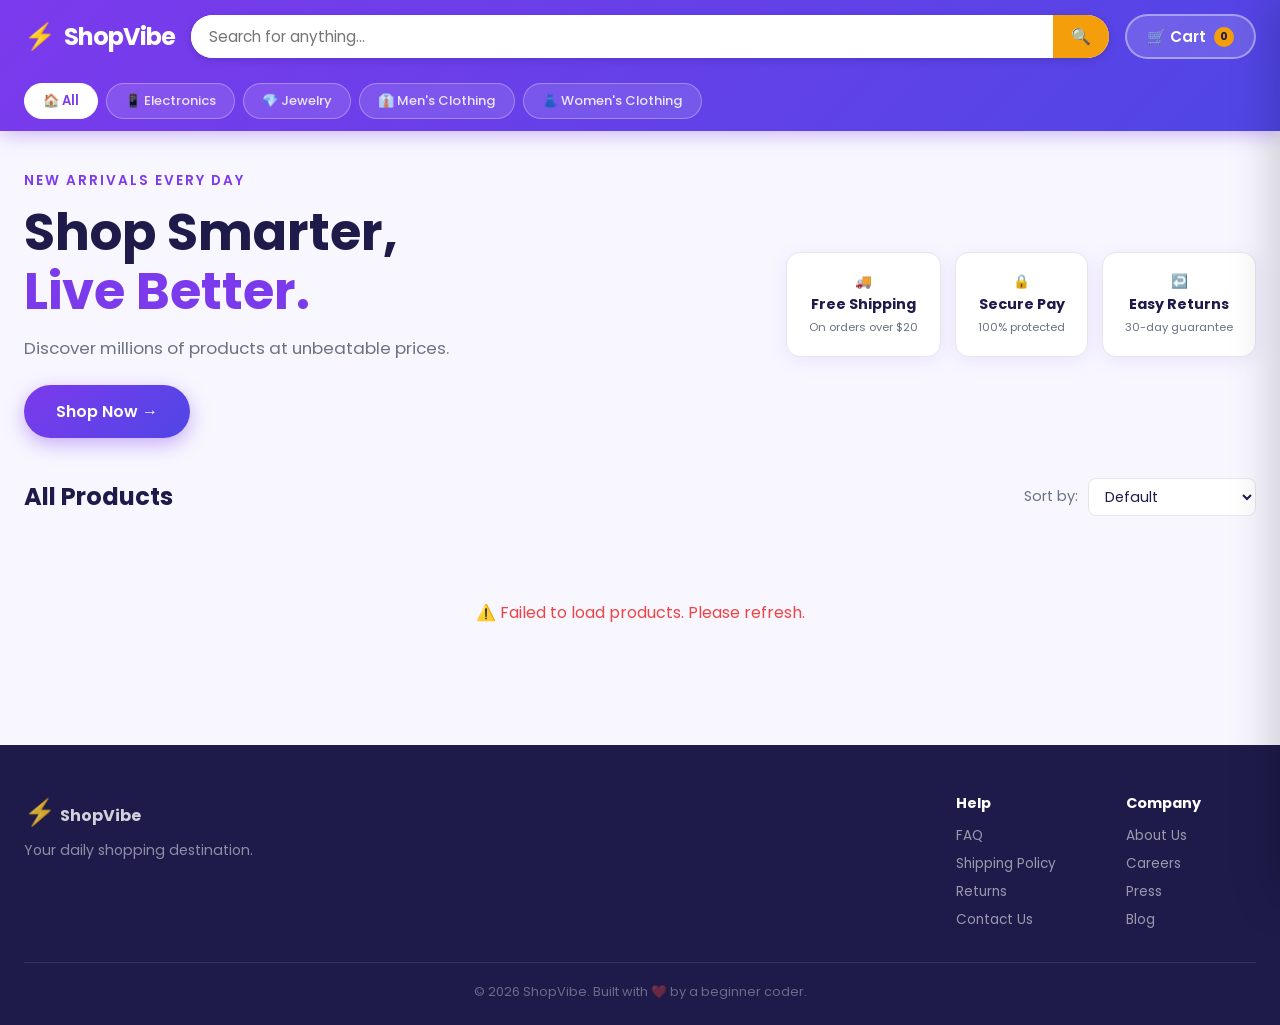
==== Ecommerce_Catalog/index.html @ 92c9f0c7 "Add files via upload" ====
<!DOCTYPE html>
<html lang="en">
<head>
  <meta charset="UTF-8" />
  <meta name="viewport" content="width=device-width, initial-scale=1.0" />
  <title>ShopVibe – Find Everything</title>
  <link rel="stylesheet" href="style.css" />
  <link rel="preconnect" href="https://fonts.googleapis.com" />
  <link href="https://fonts.googleapis.com/css2?family=Poppins:wght@300;400;500;600;700&display=swap" rel="stylesheet" />
</head>
<body>

  <nav class="navbar">
    <div class="nav-inner">
      <div class="logo">
        <span class="logo-icon">⚡</span>
        <span class="logo-text">ShopVibe</span>
      </div>

      <div class="search-bar">
        <input type="text" id="searchInput" placeholder="Search for anything…" />
        <button class="search-btn" onclick="handleSearch()">🔍</button>
      </div>

      <div class="nav-actions">
        <button class="cart-btn" onclick="toggleCart()">
          🛒 Cart
          <span class="cart-badge" id="cartBadge">0</span>
        </button>
      </div>
    </div>

    <div class="category-bar">
      <button class="cat-btn active" data-cat="all" onclick="filterCategory(this,'all')">🏠 All</button>
      <button class="cat-btn" data-cat="electronics" onclick="filterCategory(this,'electronics')">📱 Electronics</button>
      <button class="cat-btn" data-cat="jewelery" onclick="filterCategory(this,'jewelery')">💎 Jewelry</button>
      <button class="cat-btn" data-cat="men's clothing" onclick="filterCategory(this,`men's clothing`)">👔 Men's Clothing</button>
      <button class="cat-btn" data-cat="women's clothing" onclick="filterCategory(this,`women's clothing`)">👗 Women's Clothing</button>
    </div>
  </nav>

  <section class="hero">
    <div class="hero-content">
      <p class="hero-sub">New arrivals every day</p>
      <h1 class="hero-title">Shop Smarter,<br/><span>Live Better.</span></h1>
      <p class="hero-desc">Discover millions of products at unbeatable prices.</p>
      <button class="hero-cta" onclick="document.getElementById('products').scrollIntoView({behavior:'smooth'})">Shop Now →</button>
    </div>
    <div class="hero-badges">
      <div class="badge-card">🚚<br/><b>Free Shipping</b><br/><small>On orders over $20</small></div>
      <div class="badge-card">🔒<br/><b>Secure Pay</b><br/><small>100% protected</small></div>
      <div class="badge-card">↩️<br/><b>Easy Returns</b><br/><small>30-day guarantee</small></div>
    </div>
  </section>

  <section id="products" class="products-section">
    <div class="section-header">
      <h2 id="sectionTitle">All Products</h2>
      <div class="sort-bar">
        <label>Sort by:</label>
        <select id="sortSelect" onchange="sortProducts()">
          <option value="default">Default</option>
          <option value="price-asc">Price: Low → High</option>
          <option value="price-desc">Price: High → Low</option>
          <option value="rating">Top Rated</option>
        </select>
      </div>
    </div>

    <div id="loadingSpinner" class="spinner-wrap">
      <div class="spinner"></div>
      <p>Loading products…</p>
    </div>

    <div class="product-grid" id="productGrid"></div>
  </section>

  <div class="cart-overlay" id="cartOverlay" onclick="toggleCart()"></div>
  <aside class="cart-drawer" id="cartDrawer">
    <div class="cart-header">
      <h3>🛒 Your Cart</h3>
      <button class="close-btn" onclick="toggleCart()">✕</button>
    </div>

    <div class="cart-items" id="cartItems">
      <div class="empty-cart">
        <span>🛍️</span>
        <p>Your cart is empty</p>
      </div>
    </div>

    <div class="cart-footer">
      <div class="cart-totals">
        <div class="total-row"><span>Subtotal</span><span id="subtotal">$0.00</span></div>
        <div class="total-row"><span>Tax (8%)</span><span id="taxAmount">$0.00</span></div>
        <div class="total-row"><span>Shipping</span><span id="shippingAmount">$0.00</span></div>
        <div class="total-row grand"><span>Total</span><span id="grandTotal">$0.00</span></div>
      </div>
      <button class="checkout-btn" onclick="openCheckout()">Proceed to Checkout →</button>
    </div>
  </aside>

  <div class="modal-overlay" id="checkoutModal">
    <div class="modal">
      <button class="close-btn modal-close" onclick="closeCheckout()">✕</button>
      <div class="modal-icon">🎉</div>
      <h2>Order Confirmed!</h2>
      <p>Thank you for your purchase. Your order has been placed successfully.</p>
      <div class="order-summary" id="orderSummary"></div>
      <button class="checkout-btn" onclick="closeCheckout(); clearCart()">Continue Shopping</button>
    </div>
  </div>

  <footer class="footer">
    <div class="footer-inner">
      <div class="footer-brand">
        <span class="logo-icon">⚡</span> <b>ShopVibe</b>
        <p>Your daily shopping destination.</p>
      </div>
      <div class="footer-links">
        <h4>Help</h4>
        <a href="#">FAQ</a>
        <a href="#">Shipping Policy</a>
        <a href="#">Returns</a>
        <a href="#">Contact Us</a>
      </div>
      <div class="footer-links">
        <h4>Company</h4>
        <a href="#">About Us</a>
        <a href="#">Careers</a>
        <a href="#">Press</a>
        <a href="#">Blog</a>
      </div>
    </div>
    <p class="footer-copy">© 2026 ShopVibe. Built with ❤️ by a beginner coder.</p>
  </footer>

  <script src="app.js"></script>
</body>
</html>
---- Ecommerce_Catalog/style.css ----
*, *::before, *::after { box-sizing: border-box; margin: 0; padding: 0; }

:root {
  --primary:   #7c3aed;   
  --primary-d: #5b21b6;
  --accent:    #f59e0b;   
  --danger:    #ef4444;
  --success:   #10b981;
  --bg:        #f8f7ff;
  --card-bg:   #ffffff;
  --text:      #1e1b4b;
  --muted:     #6b7280;
  --border:    #e5e7eb;
  --radius:    14px;
  --shadow:    0 4px 20px rgba(124,58,237,.10);
  --trans:     .25s ease;
}

html { scroll-behavior: smooth; }

body {
  font-family: 'Poppins', sans-serif;
  background: var(--bg);
  color: var(--text);
  min-height: 100vh;
}

.navbar {
  background: linear-gradient(135deg, var(--primary) 0%, #4f46e5 100%);
  position: sticky;
  top: 0;
  z-index: 900;
  box-shadow: 0 2px 20px rgba(124,58,237,.4);
}

.nav-inner {
  display: flex;
  align-items: center;
  gap: 16px;
  padding: 14px 24px;
  max-width: 1280px;
  margin: auto;
}

.logo {
  display: flex;
  align-items: center;
  gap: 8px;
  flex-shrink: 0;
  text-decoration: none;
}
.logo-icon { font-size: 1.6rem; }
.logo-text {
  font-size: 1.5rem;
  font-weight: 700;
  color: #fff;
  letter-spacing: -1px;
}

.search-bar {
  flex: 1;
  display: flex;
  background: #fff;
  border-radius: 50px;
  overflow: hidden;
  box-shadow: 0 2px 8px rgba(0,0,0,.15);
}
.search-bar input {
  flex: 1;
  border: none;
  outline: none;
  padding: 10px 18px;
  font-family: inherit;
  font-size: .95rem;
  color: var(--text);
}
.search-btn {
  background: var(--accent);
  border: none;
  padding: 10px 18px;
  cursor: pointer;
  font-size: 1rem;
  transition: background var(--trans);
}
.search-btn:hover { background: #d97706; }

.nav-actions { flex-shrink: 0; }
.cart-btn {
  background: rgba(255,255,255,.15);
  border: 2px solid rgba(255,255,255,.4);
  color: #fff;
  padding: 9px 20px;
  border-radius: 50px;
  font-family: inherit;
  font-size: .95rem;
  font-weight: 600;
  cursor: pointer;
  display: flex;
  align-items: center;
  gap: 8px;
  transition: all var(--trans);
  position: relative;
}
.cart-btn:hover {
  background: rgba(255,255,255,.3);
  transform: translateY(-1px);
}
.cart-badge {
  background: var(--accent);
  color: #1e1b4b;
  font-size: .7rem;
  font-weight: 700;
  border-radius: 50%;
  min-width: 20px;
  height: 20px;
  display: flex;
  align-items: center;
  justify-content: center;
  padding: 0 4px;
}

.category-bar {
  display: flex;
  gap: 8px;
  padding: 10px 24px 12px;
  max-width: 1280px;
  margin: auto;
  overflow-x: auto;
  scrollbar-width: none;
}
.category-bar::-webkit-scrollbar { display: none; }
.cat-btn {
  background: rgba(255,255,255,.12);
  border: 1.5px solid rgba(255,255,255,.3);
  color: rgba(255,255,255,.85);
  padding: 7px 18px;
  border-radius: 50px;
  font-family: inherit;
  font-size: .82rem;
  font-weight: 500;
  cursor: pointer;
  white-space: nowrap;
  transition: all var(--trans);
}
.cat-btn:hover, .cat-btn.active {
  background: #fff;
  color: var(--primary);
  border-color: #fff;
  font-weight: 600;
}

.hero {
  max-width: 1280px;
  margin: 40px auto 0;
  padding: 0 24px 40px;
  display: flex;
  align-items: center;
  gap: 40px;
  flex-wrap: wrap;
}
.hero-content { flex: 1; min-width: 260px; }
.hero-sub {
  color: var(--primary);
  font-size: .85rem;
  font-weight: 600;
  letter-spacing: 2px;
  text-transform: uppercase;
  margin-bottom: 12px;
}
.hero-title {
  font-size: clamp(2rem, 5vw, 3.2rem);
  font-weight: 700;
  line-height: 1.15;
  margin-bottom: 14px;
  color: var(--text);
}
.hero-title span { color: var(--primary); }
.hero-desc { color: var(--muted); margin-bottom: 24px; font-size: 1.05rem; }
.hero-cta {
  background: linear-gradient(135deg, var(--primary), #4f46e5);
  color: #fff;
  border: none;
  padding: 14px 32px;
  border-radius: 50px;
  font-family: inherit;
  font-size: 1rem;
  font-weight: 600;
  cursor: pointer;
  box-shadow: 0 6px 20px rgba(124,58,237,.4);
  transition: all var(--trans);
}
.hero-cta:hover {
  transform: translateY(-2px);
  box-shadow: 0 10px 28px rgba(124,58,237,.5);
}

.hero-badges {
  display: flex;
  gap: 14px;
  flex-wrap: wrap;
}
.badge-card {
  background: var(--card-bg);
  border: 1px solid var(--border);
  border-radius: var(--radius);
  padding: 18px 22px;
  text-align: center;
  font-size: .85rem;
  line-height: 1.6;
  box-shadow: var(--shadow);
  min-width: 110px;
}
.badge-card b { color: var(--text); font-size: .9rem; }
.badge-card small { color: var(--muted); }

.products-section {
  max-width: 1280px;
  margin: 0 auto 60px;
  padding: 0 24px;
}

.section-header {
  display: flex;
  align-items: center;
  justify-content: space-between;
  margin-bottom: 24px;
  flex-wrap: wrap;
  gap: 12px;
}
.section-header h2 {
  font-size: 1.5rem;
  font-weight: 700;
  color: var(--text);
}

.sort-bar {
  display: flex;
  align-items: center;
  gap: 10px;
  font-size: .9rem;
  color: var(--muted);
}
.sort-bar select {
  border: 1.5px solid var(--border);
  border-radius: 8px;
  padding: 7px 12px;
  font-family: inherit;
  font-size: .88rem;
  outline: none;
  cursor: pointer;
  color: var(--text);
  background: #fff;
}

.spinner-wrap {
  text-align: center;
  padding: 60px 20px;
  color: var(--muted);
}
.spinner {
  width: 48px; height: 48px;
  border: 4px solid var(--border);
  border-top-color: var(--primary);
  border-radius: 50%;
  margin: 0 auto 16px;
  animation: spin .8s linear infinite;
}
@keyframes spin { to { transform: rotate(360deg); } }

.product-grid {
  display: grid;
  grid-template-columns: repeat(auto-fill, minmax(220px, 1fr));
  gap: 20px;
}

.product-card {
  background: var(--card-bg);
  border: 1px solid var(--border);
  border-radius: var(--radius);
  overflow: hidden;
  display: flex;
  flex-direction: column;
  box-shadow: var(--shadow);
  transition: transform var(--trans), box-shadow var(--trans);
  cursor: pointer;
  position: relative;
}
.product-card:hover {
  transform: translateY(-5px);
  box-shadow: 0 12px 36px rgba(124,58,237,.18);
}

.card-badge {
  position: absolute;
  top: 10px;
  left: 10px;
  background: var(--danger);
  color: #fff;
  font-size: .7rem;
  font-weight: 700;
  padding: 3px 9px;
  border-radius: 50px;
  text-transform: uppercase;
  letter-spacing: .5px;
  z-index: 2;
}
.card-badge.top { background: var(--accent); color: #1e1b4b; }

.card-img-wrap {
  background: #f9f9ff;
  height: 200px;
  display: flex;
  align-items: center;
  justify-content: center;
  padding: 20px;
}
.card-img-wrap img {
  max-height: 100%;
  max-width: 100%;
  object-fit: contain;
  transition: transform var(--trans);
}
.product-card:hover .card-img-wrap img { transform: scale(1.06); }

.card-body {
  padding: 14px 16px 16px;
  display: flex;
  flex-direction: column;
  gap: 6px;
  flex: 1;
}
.card-category {
  font-size: .72rem;
  font-weight: 600;
  color: var(--primary);
  text-transform: uppercase;
  letter-spacing: .8px;
}
.card-title {
  font-size: .88rem;
  font-weight: 500;
  color: var(--text);
  line-height: 1.4;
  display: -webkit-box;
  -webkit-box-orient: vertical;
  -webkit-line-clamp: 2;
  line-clamp: 2; 
  overflow: hidden;
}

.card-stars {
  display: flex;
  align-items: center;
  gap: 4px;
  font-size: .8rem;
}
.stars { color: var(--accent); letter-spacing: -1px; }
.rating-count { color: var(--muted); font-size: .75rem; }

.card-footer {
  display: flex;
  align-items: center;
  justify-content: space-between;
  margin-top: auto;
  padding-top: 10px;
  border-top: 1px solid var(--border);
}
.card-price {
  font-size: 1.15rem;
  font-weight: 700;
  color: var(--primary);
}
.add-btn {
  background: linear-gradient(135deg, var(--primary), #4f46e5);
  border: none;
  color: #fff;
  width: 36px;
  height: 36px;
  border-radius: 50%;
  font-size: 1.2rem;
  cursor: pointer;
  display: flex;
  align-items: center;
  justify-content: center;
  transition: all var(--trans);
  box-shadow: 0 3px 10px rgba(124,58,237,.35);
}
.add-btn:hover {
  transform: scale(1.12);
  box-shadow: 0 5px 16px rgba(124,58,237,.5);
}

.cart-overlay {
  display: none;
  position: fixed; inset: 0;
  background: rgba(0,0,0,.45);
  z-index: 1000;
  backdrop-filter: blur(2px);
}
.cart-overlay.open { display: block; }

.cart-drawer {
  position: fixed;
  top: 0; right: 0; bottom: 0;
  width: min(400px, 96vw);
  background: #fff;
  z-index: 1100;
  display: flex;
  flex-direction: column;
  transform: translateX(100%);
  transition: transform .35s cubic-bezier(.4,0,.2,1);
  box-shadow: -8px 0 40px rgba(0,0,0,.18);
}
.cart-drawer.open { transform: translateX(0); }

.cart-header {
  display: flex;
  align-items: center;
  justify-content: space-between;
  padding: 18px 20px;
  border-bottom: 1px solid var(--border);
  background: linear-gradient(135deg, var(--primary), #4f46e5);
  color: #fff;
}
.cart-header h3 { font-size: 1.1rem; font-weight: 700; }

.close-btn {
  background: rgba(255,255,255,.2);
  border: none;
  color: #fff;
  width: 34px; height: 34px;
  border-radius: 50%;
  font-size: 1rem;
  cursor: pointer;
  transition: background var(--trans);
  display: flex; align-items: center; justify-content: center;
}
.close-btn:hover { background: rgba(255,255,255,.35); }

.cart-items {
  flex: 1;
  overflow-y: auto;
  padding: 16px;
  display: flex;
  flex-direction: column;
  gap: 12px;
}
.empty-cart {
  text-align: center;
  padding: 60px 20px;
  color: var(--muted);
}
.empty-cart span { font-size: 3rem; display: block; margin-bottom: 12px; }
.empty-cart p { font-size: 1rem; }

.cart-item {
  display: flex;
  gap: 12px;
  background: var(--bg);
  border-radius: 10px;
  padding: 12px;
  align-items: center;
  border: 1px solid var(--border);
}
.cart-item-img {
  width: 62px; height: 62px;
  object-fit: contain;
  background: #fff;
  border-radius: 8px;
  padding: 4px;
  flex-shrink: 0;
}
.cart-item-info { flex: 1; min-width: 0; }
.cart-item-title {
  font-size: .82rem;
  font-weight: 500;
  color: var(--text);
  display: -webkit-box;
  -webkit-box-orient: vertical;
  -webkit-line-clamp: 2;
  line-clamp: 2; /* Add standard property */
  overflow: hidden;
  margin-bottom: 6px;
}

.cart-item-price { font-size: .9rem; font-weight: 700; color: var(--primary); }
.qty-controls {
  display: flex;
  align-items: center;
  gap: 6px;
  margin-top: 6px;
}
.qty-btn {
  width: 26px; height: 26px;
  border: 1.5px solid var(--border);
  background: #fff;
  border-radius: 6px;
  font-size: 1rem;
  cursor: pointer;
  display: flex; align-items: center; justify-content: center;
  transition: all var(--trans);
  color: var(--text);
}
.qty-btn:hover { background: var(--primary); color: #fff; border-color: var(--primary); }
.qty-num { font-size: .88rem; font-weight: 600; min-width: 20px; text-align: center; }
.remove-btn {
  background: none;
  border: none;
  color: var(--danger);
  cursor: pointer;
  font-size: 1.1rem;
  padding: 4px;
  border-radius: 6px;
  transition: background var(--trans);
}
.remove-btn:hover { background: #fee2e2; }

.cart-footer {
  border-top: 1px solid var(--border);
  padding: 16px 20px;
  display: flex;
  flex-direction: column;
  gap: 14px;
}
.cart-totals { display: flex; flex-direction: column; gap: 8px; }
.total-row {
  display: flex;
  justify-content: space-between;
  font-size: .9rem;
  color: var(--muted);
}
.total-row.grand {
  font-size: 1.1rem;
  font-weight: 700;
  color: var(--text);
  border-top: 2px solid var(--border);
  padding-top: 8px;
  margin-top: 4px;
}
.checkout-btn {
  background: linear-gradient(135deg, var(--primary), #4f46e5);
  color: #fff;
  border: none;
  padding: 14px;
  border-radius: 50px;
  font-family: inherit;
  font-size: 1rem;
  font-weight: 600;
  cursor: pointer;
  width: 100%;
  box-shadow: 0 5px 18px rgba(124,58,237,.4);
  transition: all var(--trans);
}
.checkout-btn:hover {
  transform: translateY(-1px);
  box-shadow: 0 8px 24px rgba(124,58,237,.5);
}

.modal-overlay {
  display: none;
  position: fixed; inset: 0;
  background: rgba(0,0,0,.5);
  z-index: 2000;
  align-items: center;
  justify-content: center;
  backdrop-filter: blur(3px);
}
.modal-overlay.open { display: flex; }

.modal {
  background: #fff;
  border-radius: 20px;
  padding: 40px 36px;
  max-width: 440px;
  width: 94%;
  text-align: center;
  position: relative;
  animation: popIn .4s cubic-bezier(.4,0,.2,1);
  box-shadow: 0 20px 60px rgba(0,0,0,.2);
}
@keyframes popIn {
  from { transform: scale(.8); opacity: 0; }
  to   { transform: scale(1);  opacity: 1; }
}
.modal-icon { font-size: 3.5rem; margin-bottom: 12px; }
.modal h2 { font-size: 1.6rem; margin-bottom: 10px; color: var(--text); }
.modal p  { color: var(--muted); margin-bottom: 20px; }
.modal-close {
  position: absolute;
  top: 14px; right: 14px;
  background: var(--border);
  color: var(--text);
}
.modal-close:hover { background: var(--primary); color: #fff; }

.order-summary {
  background: var(--bg);
  border-radius: 10px;
  padding: 16px;
  text-align: left;
  margin-bottom: 20px;
  font-size: .88rem;
  color: var(--muted);
  max-height: 160px;
  overflow-y: auto;
  display: flex;
  flex-direction: column;
  gap: 6px;
}
.order-item-line {
  display: flex;
  justify-content: space-between;
  color: var(--text);
}

.footer {
  background: var(--text);
  color: rgba(255,255,255,.8);
  padding: 48px 24px 24px;
}
.footer-inner {
  max-width: 1280px;
  margin: auto;
  display: flex;
  gap: 40px;
  flex-wrap: wrap;
  margin-bottom: 32px;
}
.footer-brand { flex: 1; min-width: 200px; }
.footer-brand p { margin-top: 8px; font-size: .88rem; color: rgba(255,255,255,.5); }
.footer-links {
  display: flex;
  flex-direction: column;
  gap: 8px;
  min-width: 130px;
}
.footer-links h4 { color: #fff; font-size: .9rem; margin-bottom: 4px; }
.footer-links a {
  color: rgba(255,255,255,.55);
  text-decoration: none;
  font-size: .85rem;
  transition: color var(--trans);
}
.footer-links a:hover { color: var(--accent); }
.footer-copy {
  text-align: center;
  font-size: .8rem;
  color: rgba(255,255,255,.35);
  border-top: 1px solid rgba(255,255,255,.1);
  padding-top: 20px;
  max-width: 1280px;
  margin: auto;
}

@media (max-width: 600px) {
  .nav-inner { flex-wrap: wrap; }
  .search-bar { order: 3; flex-basis: 100%; }
  .hero { flex-direction: column; text-align: center; }
  .hero-badges { justify-content: center; }
  .product-grid { grid-template-columns: repeat(auto-fill, minmax(160px, 1fr)); gap: 14px; }
}
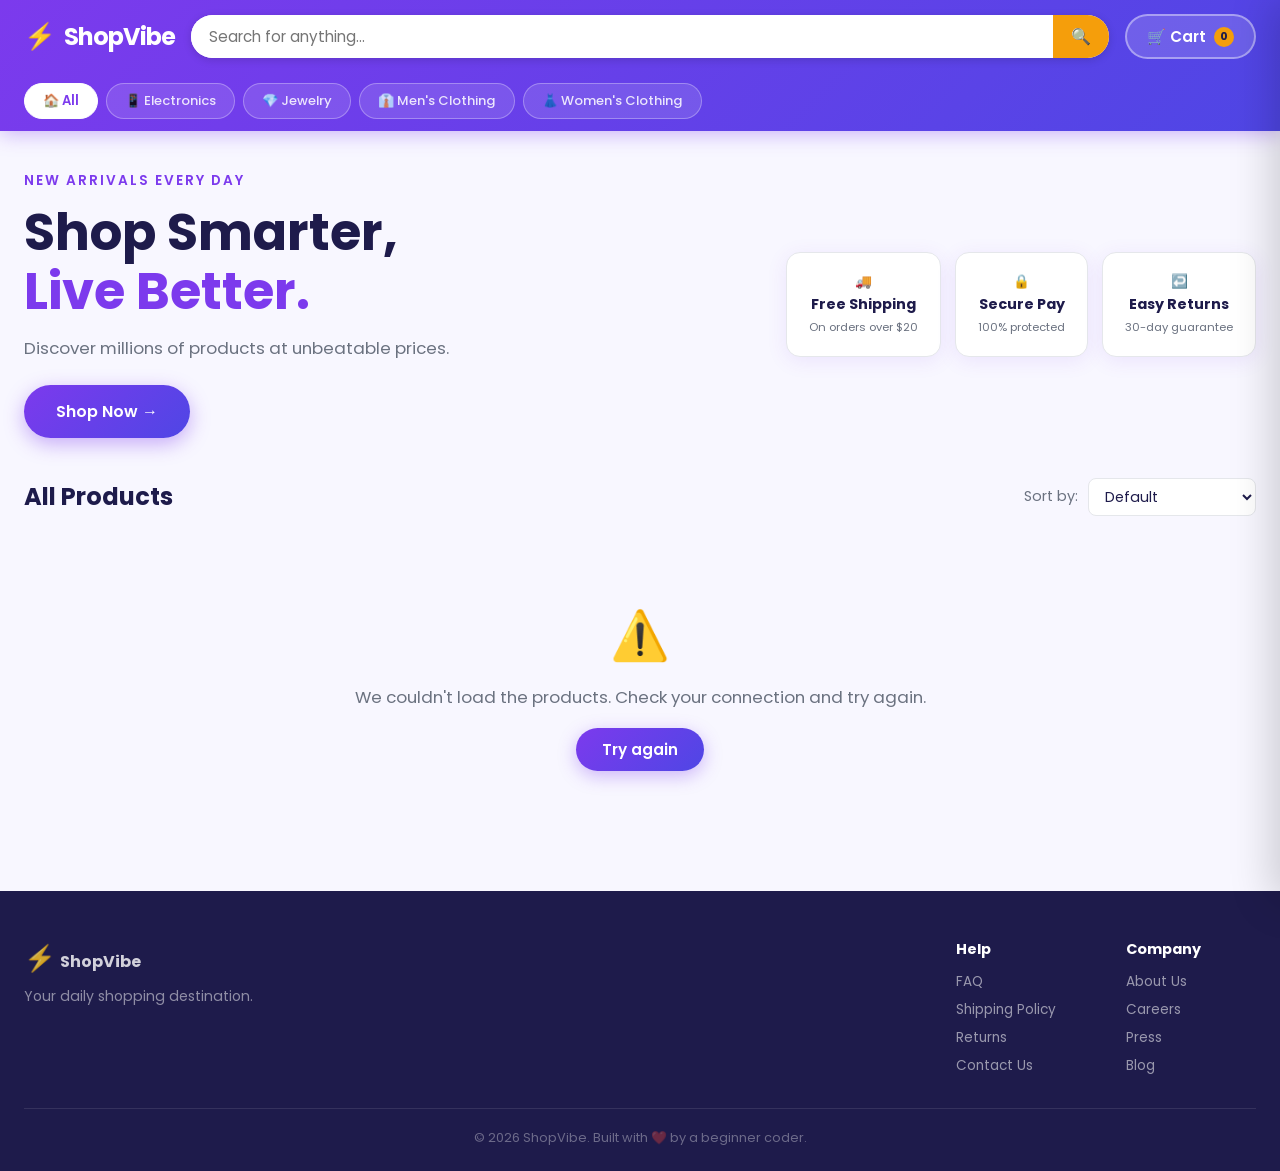
==== commit 15f5a3e2: "Add files via upload" ====
--- a/Ecommerce_Catalog/index.html
+++ b/Ecommerce_Catalog/index.html
@@ -4,6 +4,7 @@
   <meta charset="UTF-8" />
   <meta name="viewport" content="width=device-width, initial-scale=1.0" />
   <title>ShopVibe – Find Everything</title>
+
   <link rel="stylesheet" href="style.css" />
   <link rel="preconnect" href="https://fonts.googleapis.com" />
   <link href="https://fonts.googleapis.com/css2?family=Poppins:wght@300;400;500;600;700&display=swap" rel="stylesheet" />
@@ -11,7 +12,7 @@
 <body>
 
   <nav class="navbar">
-    <div class="nav-inner">
+    <div class="navbar-content">
       <div class="logo">
         <span class="logo-icon">⚡</span>
         <span class="logo-text">ShopVibe</span>
@@ -19,11 +20,11 @@
 
       <div class="search-bar">
         <input type="text" id="searchInput" placeholder="Search for anything…" />
-        <button class="search-btn" onclick="handleSearch()">🔍</button>
+        <button class="search-button" onclick="handleSearch()">🔍</button>
       </div>
 
       <div class="nav-actions">
-        <button class="cart-btn" onclick="toggleCart()">
+        <button class="cart-button" onclick="toggleCart()">
           🛒 Cart
           <span class="cart-badge" id="cartBadge">0</span>
         </button>
@@ -31,33 +32,35 @@
     </div>
 
     <div class="category-bar">
-      <button class="cat-btn active" data-cat="all" onclick="filterCategory(this,'all')">🏠 All</button>
-      <button class="cat-btn" data-cat="electronics" onclick="filterCategory(this,'electronics')">📱 Electronics</button>
-      <button class="cat-btn" data-cat="jewelery" onclick="filterCategory(this,'jewelery')">💎 Jewelry</button>
-      <button class="cat-btn" data-cat="men's clothing" onclick="filterCategory(this,`men's clothing`)">👔 Men's Clothing</button>
-      <button class="cat-btn" data-cat="women's clothing" onclick="filterCategory(this,`women's clothing`)">👗 Women's Clothing</button>
+      <button class="category-button active" data-category="all" onclick="filterCategory(this)">🏠 All</button>
+      <button class="category-button" data-category="electronics" onclick="filterCategory(this)">📱 Electronics</button>
+      <button class="category-button" data-category="jewelery" onclick="filterCategory(this)">💎 Jewelry</button>
+      <button class="category-button" data-category="men's clothing" onclick="filterCategory(this)">👔 Men's Clothing</button>
+      <button class="category-button" data-category="women's clothing" onclick="filterCategory(this)">👗 Women's Clothing</button>
     </div>
   </nav>
 
   <section class="hero">
     <div class="hero-content">
-      <p class="hero-sub">New arrivals every day</p>
-      <h1 class="hero-title">Shop Smarter,<br/><span>Live Better.</span></h1>
-      <p class="hero-desc">Discover millions of products at unbeatable prices.</p>
-      <button class="hero-cta" onclick="document.getElementById('products').scrollIntoView({behavior:'smooth'})">Shop Now →</button>
+      <p class="hero-tagline">New arrivals every day</p>
+      <h1 class="hero-title">Shop Smarter,<br /><span>Live Better.</span></h1>
+      <p class="hero-description">Discover millions of products at unbeatable prices.</p>
+      <button class="hero-button" onclick="scrollToProducts()">Shop Now →</button>
     </div>
-    <div class="hero-badges">
-      <div class="badge-card">🚚<br/><b>Free Shipping</b><br/><small>On orders over $20</small></div>
-      <div class="badge-card">🔒<br/><b>Secure Pay</b><br/><small>100% protected</small></div>
-      <div class="badge-card">↩️<br/><b>Easy Returns</b><br/><small>30-day guarantee</small></div>
+
+    <div class="hero-features">
+      <div class="hero-feature">🚚<br /><b>Free Shipping</b><br /><small>On orders over $20</small></div>
+      <div class="hero-feature">🔒<br /><b>Secure Pay</b><br /><small>100% protected</small></div>
+      <div class="hero-feature">↩️<br /><b>Easy Returns</b><br /><small>30-day guarantee</small></div>
     </div>
   </section>
 
   <section id="products" class="products-section">
     <div class="section-header">
       <h2 id="sectionTitle">All Products</h2>
+
       <div class="sort-bar">
-        <label>Sort by:</label>
+        <label for="sortSelect">Sort by:</label>
         <select id="sortSelect" onchange="sortProducts()">
           <option value="default">Default</option>
           <option value="price-asc">Price: Low → High</option>
@@ -67,7 +70,7 @@
       </div>
     </div>
 
-    <div id="loadingSpinner" class="spinner-wrap">
+    <div id="loadingSpinner" class="loading">
       <div class="spinner"></div>
       <p>Loading products…</p>
     </div>
@@ -76,13 +79,14 @@
   </section>
 
   <div class="cart-overlay" id="cartOverlay" onclick="toggleCart()"></div>
+
   <aside class="cart-drawer" id="cartDrawer">
     <div class="cart-header">
       <h3>🛒 Your Cart</h3>
-      <button class="close-btn" onclick="toggleCart()">✕</button>
+      <button class="close-button" onclick="toggleCart()">✕</button>
     </div>
 
-    <div class="cart-items" id="cartItems">
+    <div class="cart-items" id="cartItemsList">
       <div class="empty-cart">
         <span>🛍️</span>
         <p>Your cart is empty</p>
@@ -91,23 +95,23 @@
 
     <div class="cart-footer">
       <div class="cart-totals">
-        <div class="total-row"><span>Subtotal</span><span id="subtotal">$0.00</span></div>
+        <div class="total-row"><span>Subtotal</span><span id="subtotalAmount">$0.00</span></div>
         <div class="total-row"><span>Tax (8%)</span><span id="taxAmount">$0.00</span></div>
         <div class="total-row"><span>Shipping</span><span id="shippingAmount">$0.00</span></div>
-        <div class="total-row grand"><span>Total</span><span id="grandTotal">$0.00</span></div>
+        <div class="total-row grand-total"><span>Total</span><span id="totalAmount">$0.00</span></div>
       </div>
-      <button class="checkout-btn" onclick="openCheckout()">Proceed to Checkout →</button>
+      <button class="checkout-button" onclick="openCheckout()">Proceed to Checkout →</button>
     </div>
   </aside>
 
   <div class="modal-overlay" id="checkoutModal">
     <div class="modal">
-      <button class="close-btn modal-close" onclick="closeCheckout()">✕</button>
+      <button class="close-button modal-close" onclick="closeCheckout()">✕</button>
       <div class="modal-icon">🎉</div>
       <h2>Order Confirmed!</h2>
       <p>Thank you for your purchase. Your order has been placed successfully.</p>
       <div class="order-summary" id="orderSummary"></div>
-      <button class="checkout-btn" onclick="closeCheckout(); clearCart()">Continue Shopping</button>
+      <button class="checkout-button" onclick="continueShopping()">Continue Shopping</button>
     </div>
   </div>
 
@@ -117,6 +121,7 @@
         <span class="logo-icon">⚡</span> <b>ShopVibe</b>
         <p>Your daily shopping destination.</p>
       </div>
+
       <div class="footer-links">
         <h4>Help</h4>
         <a href="#">FAQ</a>
@@ -124,6 +129,7 @@
         <a href="#">Returns</a>
         <a href="#">Contact Us</a>
       </div>
+
       <div class="footer-links">
         <h4>Company</h4>
         <a href="#">About Us</a>
@@ -132,9 +138,10 @@
         <a href="#">Blog</a>
       </div>
     </div>
-    <p class="footer-copy">© 2026 ShopVibe. Built with ❤️ by a beginner coder.</p>
+
+    <p class="footer-copyright">© 2026 ShopVibe. Built with ❤️ by a beginner coder.</p>
   </footer>
 
   <script src="app.js"></script>
 </body>
-</html>+</html>
--- a/Ecommerce_Catalog/style.css
+++ b/Ecommerce_Catalog/style.css
@@ -1,39 +1,48 @@
-*, *::before, *::after { box-sizing: border-box; margin: 0; padding: 0; }
+*,
+*::before,
+*::after {
+  box-sizing: border-box;
+  margin: 0;
+  padding: 0;
+}
 
 :root {
-  --primary:   #7c3aed;   
-  --primary-d: #5b21b6;
-  --accent:    #f59e0b;   
-  --danger:    #ef4444;
-  --success:   #10b981;
-  --bg:        #f8f7ff;
-  --card-bg:   #ffffff;
-  --text:      #1e1b4b;
-  --muted:     #6b7280;
-  --border:    #e5e7eb;
-  --radius:    14px;
-  --shadow:    0 4px 20px rgba(124,58,237,.10);
-  --trans:     .25s ease;
-}
-
-html { scroll-behavior: smooth; }
+  --primary: #7c3aed;
+  --secondary: #4f46e5;
+  --gradient: linear-gradient(135deg, var(--primary), var(--secondary));
+  --accent: #f59e0b;
+  --danger: #ef4444;
+  --success: #10b981;
+  --page-background: #f8f7ff;
+  --card-background: #ffffff;
+  --text: #1e1b4b;
+  --muted: #6b7280;
+  --border: #e5e7eb;
+  --radius: 14px;
+  --shadow: 0 4px 20px rgba(124,58,237,.10);
+  --transition: .25s ease;
+}
+
+html {
+  scroll-behavior: smooth;
+}
 
 body {
   font-family: 'Poppins', sans-serif;
-  background: var(--bg);
+  background: var(--page-background);
   color: var(--text);
   min-height: 100vh;
 }
 
 .navbar {
-  background: linear-gradient(135deg, var(--primary) 0%, #4f46e5 100%);
+  background: var(--gradient);
   position: sticky;
   top: 0;
   z-index: 900;
   box-shadow: 0 2px 20px rgba(124,58,237,.4);
 }
 
-.nav-inner {
+.navbar-content {
   display: flex;
   align-items: center;
   gap: 16px;
@@ -49,7 +58,11 @@
   flex-shrink: 0;
   text-decoration: none;
 }
-.logo-icon { font-size: 1.6rem; }
+
+.logo-icon {
+  font-size: 1.6rem;
+}
+
 .logo-text {
   font-size: 1.5rem;
   font-weight: 700;
@@ -65,6 +78,7 @@
   overflow: hidden;
   box-shadow: 0 2px 8px rgba(0,0,0,.15);
 }
+
 .search-bar input {
   flex: 1;
   border: none;
@@ -74,18 +88,25 @@
   font-size: .95rem;
   color: var(--text);
 }
-.search-btn {
+
+.search-button {
   background: var(--accent);
   border: none;
   padding: 10px 18px;
   cursor: pointer;
   font-size: 1rem;
-  transition: background var(--trans);
-}
-.search-btn:hover { background: #d97706; }
-
-.nav-actions { flex-shrink: 0; }
-.cart-btn {
+  transition: background var(--transition);
+}
+
+.search-button:hover {
+  background: #d97706;
+}
+
+.nav-actions {
+  flex-shrink: 0;
+}
+
+.cart-button {
   background: rgba(255,255,255,.15);
   border: 2px solid rgba(255,255,255,.4);
   color: #fff;
@@ -98,16 +119,18 @@
   display: flex;
   align-items: center;
   gap: 8px;
-  transition: all var(--trans);
+  transition: all var(--transition);
   position: relative;
 }
-.cart-btn:hover {
+
+.cart-button:hover {
   background: rgba(255,255,255,.3);
   transform: translateY(-1px);
 }
+
 .cart-badge {
   background: var(--accent);
-  color: #1e1b4b;
+  color: var(--text);
   font-size: .7rem;
   font-weight: 700;
   border-radius: 50%;
@@ -128,8 +151,12 @@
   overflow-x: auto;
   scrollbar-width: none;
 }
-.category-bar::-webkit-scrollbar { display: none; }
-.cat-btn {
+
+.category-bar::-webkit-scrollbar {
+  display: none;
+}
+
+.category-button {
   background: rgba(255,255,255,.12);
   border: 1.5px solid rgba(255,255,255,.3);
   color: rgba(255,255,255,.85);
@@ -140,9 +167,11 @@
   font-weight: 500;
   cursor: pointer;
   white-space: nowrap;
-  transition: all var(--trans);
-}
-.cat-btn:hover, .cat-btn.active {
+  transition: all var(--transition);
+}
+
+.category-button:hover,
+.category-button.active {
   background: #fff;
   color: var(--primary);
   border-color: #fff;
@@ -158,8 +187,13 @@
   gap: 40px;
   flex-wrap: wrap;
 }
-.hero-content { flex: 1; min-width: 260px; }
-.hero-sub {
+
+.hero-content {
+  flex: 1;
+  min-width: 260px;
+}
+
+.hero-tagline {
   color: var(--primary);
   font-size: .85rem;
   font-weight: 600;
@@ -167,6 +201,7 @@
   text-transform: uppercase;
   margin-bottom: 12px;
 }
+
 .hero-title {
   font-size: clamp(2rem, 5vw, 3.2rem);
   font-weight: 700;
@@ -174,10 +209,19 @@
   margin-bottom: 14px;
   color: var(--text);
 }
-.hero-title span { color: var(--primary); }
-.hero-desc { color: var(--muted); margin-bottom: 24px; font-size: 1.05rem; }
-.hero-cta {
-  background: linear-gradient(135deg, var(--primary), #4f46e5);
+
+.hero-title span {
+  color: var(--primary);
+}
+
+.hero-description {
+  color: var(--muted);
+  margin-bottom: 24px;
+  font-size: 1.05rem;
+}
+
+.hero-button {
+  background: var(--gradient);
   color: #fff;
   border: none;
   padding: 14px 32px;
@@ -187,20 +231,22 @@
   font-weight: 600;
   cursor: pointer;
   box-shadow: 0 6px 20px rgba(124,58,237,.4);
-  transition: all var(--trans);
-}
-.hero-cta:hover {
+  transition: all var(--transition);
+}
+
+.hero-button:hover {
   transform: translateY(-2px);
   box-shadow: 0 10px 28px rgba(124,58,237,.5);
 }
 
-.hero-badges {
+.hero-features {
   display: flex;
   gap: 14px;
   flex-wrap: wrap;
 }
-.badge-card {
-  background: var(--card-bg);
+
+.hero-feature {
+  background: var(--card-background);
   border: 1px solid var(--border);
   border-radius: var(--radius);
   padding: 18px 22px;
@@ -210,8 +256,15 @@
   box-shadow: var(--shadow);
   min-width: 110px;
 }
-.badge-card b { color: var(--text); font-size: .9rem; }
-.badge-card small { color: var(--muted); }
+
+.hero-feature b {
+  color: var(--text);
+  font-size: .9rem;
+}
+
+.hero-feature small {
+  color: var(--muted);
+}
 
 .products-section {
   max-width: 1280px;
@@ -227,6 +280,7 @@
   flex-wrap: wrap;
   gap: 12px;
 }
+
 .section-header h2 {
   font-size: 1.5rem;
   font-weight: 700;
@@ -240,6 +294,7 @@
   font-size: .9rem;
   color: var(--muted);
 }
+
 .sort-bar select {
   border: 1.5px solid var(--border);
   border-radius: 8px;
@@ -252,20 +307,27 @@
   background: #fff;
 }
 
-.spinner-wrap {
+.loading {
   text-align: center;
   padding: 60px 20px;
   color: var(--muted);
 }
+
 .spinner {
-  width: 48px; height: 48px;
+  width: 48px;
+  height: 48px;
   border: 4px solid var(--border);
   border-top-color: var(--primary);
   border-radius: 50%;
   margin: 0 auto 16px;
   animation: spin .8s linear infinite;
 }
-@keyframes spin { to { transform: rotate(360deg); } }
+
+@keyframes spin {
+  to {
+    transform: rotate(360deg);
+  }
+}
 
 .product-grid {
   display: grid;
@@ -274,23 +336,24 @@
 }
 
 .product-card {
-  background: var(--card-bg);
+  background: var(--card-background);
   border: 1px solid var(--border);
   border-radius: var(--radius);
   overflow: hidden;
   display: flex;
   flex-direction: column;
   box-shadow: var(--shadow);
-  transition: transform var(--trans), box-shadow var(--trans);
+  transition: transform var(--transition), box-shadow var(--transition);
   cursor: pointer;
   position: relative;
 }
+
 .product-card:hover {
   transform: translateY(-5px);
   box-shadow: 0 12px 36px rgba(124,58,237,.18);
 }
 
-.card-badge {
+.product-badge {
   position: absolute;
   top: 10px;
   left: 10px;
@@ -304,9 +367,13 @@
   letter-spacing: .5px;
   z-index: 2;
 }
-.card-badge.top { background: var(--accent); color: #1e1b4b; }
-
-.card-img-wrap {
+
+.product-badge.top-rated {
+  background: var(--accent);
+  color: var(--text);
+}
+
+.product-image {
   background: #f9f9ff;
   height: 200px;
   display: flex;
@@ -314,29 +381,35 @@
   justify-content: center;
   padding: 20px;
 }
-.card-img-wrap img {
+
+.product-image img {
   max-height: 100%;
   max-width: 100%;
   object-fit: contain;
-  transition: transform var(--trans);
-}
-.product-card:hover .card-img-wrap img { transform: scale(1.06); }
-
-.card-body {
+  transition: transform var(--transition);
+}
+
+.product-card:hover .product-image img {
+  transform: scale(1.06);
+}
+
+.product-info {
   padding: 14px 16px 16px;
   display: flex;
   flex-direction: column;
   gap: 6px;
   flex: 1;
 }
-.card-category {
+
+.product-category {
   font-size: .72rem;
   font-weight: 600;
   color: var(--primary);
   text-transform: uppercase;
   letter-spacing: .8px;
 }
-.card-title {
+
+.product-title {
   font-size: .88rem;
   font-weight: 500;
   color: var(--text);
@@ -344,20 +417,28 @@
   display: -webkit-box;
   -webkit-box-orient: vertical;
   -webkit-line-clamp: 2;
-  line-clamp: 2; 
+  line-clamp: 2;
   overflow: hidden;
 }
 
-.card-stars {
+.product-rating {
   display: flex;
   align-items: center;
   gap: 4px;
   font-size: .8rem;
 }
-.stars { color: var(--accent); letter-spacing: -1px; }
-.rating-count { color: var(--muted); font-size: .75rem; }
-
-.card-footer {
+
+.rating-stars {
+  color: var(--accent);
+  letter-spacing: -1px;
+}
+
+.rating-count {
+  color: var(--muted);
+  font-size: .75rem;
+}
+
+.product-footer {
   display: flex;
   align-items: center;
   justify-content: space-between;
@@ -365,13 +446,15 @@
   padding-top: 10px;
   border-top: 1px solid var(--border);
 }
-.card-price {
+
+.product-price {
   font-size: 1.15rem;
   font-weight: 700;
   color: var(--primary);
 }
-.add-btn {
-  background: linear-gradient(135deg, var(--primary), #4f46e5);
+
+.add-to-cart-button {
+  background: var(--gradient);
   border: none;
   color: #fff;
   width: 36px;
@@ -382,26 +465,33 @@
   display: flex;
   align-items: center;
   justify-content: center;
-  transition: all var(--trans);
+  transition: all var(--transition);
   box-shadow: 0 3px 10px rgba(124,58,237,.35);
 }
-.add-btn:hover {
+
+.add-to-cart-button:hover {
   transform: scale(1.12);
   box-shadow: 0 5px 16px rgba(124,58,237,.5);
 }
 
 .cart-overlay {
   display: none;
-  position: fixed; inset: 0;
+  position: fixed;
+  inset: 0;
   background: rgba(0,0,0,.45);
   z-index: 1000;
   backdrop-filter: blur(2px);
 }
-.cart-overlay.open { display: block; }
+
+.cart-overlay.open {
+  display: block;
+}
 
 .cart-drawer {
   position: fixed;
-  top: 0; right: 0; bottom: 0;
+  top: 0;
+  right: 0;
+  bottom: 0;
   width: min(400px, 96vw);
   background: #fff;
   z-index: 1100;
@@ -411,7 +501,10 @@
   transition: transform .35s cubic-bezier(.4,0,.2,1);
   box-shadow: -8px 0 40px rgba(0,0,0,.18);
 }
-.cart-drawer.open { transform: translateX(0); }
+
+.cart-drawer.open {
+  transform: translateX(0);
+}
 
 .cart-header {
   display: flex;
@@ -419,23 +512,33 @@
   justify-content: space-between;
   padding: 18px 20px;
   border-bottom: 1px solid var(--border);
-  background: linear-gradient(135deg, var(--primary), #4f46e5);
-  color: #fff;
-}
-.cart-header h3 { font-size: 1.1rem; font-weight: 700; }
-
-.close-btn {
+  background: var(--gradient);
+  color: #fff;
+}
+
+.cart-header h3 {
+  font-size: 1.1rem;
+  font-weight: 700;
+}
+
+.close-button {
   background: rgba(255,255,255,.2);
   border: none;
   color: #fff;
-  width: 34px; height: 34px;
+  width: 34px;
+  height: 34px;
   border-radius: 50%;
   font-size: 1rem;
   cursor: pointer;
-  transition: background var(--trans);
-  display: flex; align-items: center; justify-content: center;
-}
-.close-btn:hover { background: rgba(255,255,255,.35); }
+  transition: background var(--transition);
+  display: flex;
+  align-items: center;
+  justify-content: center;
+}
+
+.close-button:hover {
+  background: rgba(255,255,255,.35);
+}
 
 .cart-items {
   flex: 1;
@@ -445,32 +548,48 @@
   flex-direction: column;
   gap: 12px;
 }
+
 .empty-cart {
   text-align: center;
   padding: 60px 20px;
   color: var(--muted);
 }
-.empty-cart span { font-size: 3rem; display: block; margin-bottom: 12px; }
-.empty-cart p { font-size: 1rem; }
+
+.empty-cart span {
+  font-size: 3rem;
+  display: block;
+  margin-bottom: 12px;
+}
+
+.empty-cart p {
+  font-size: 1rem;
+}
 
 .cart-item {
   display: flex;
   gap: 12px;
-  background: var(--bg);
+  background: var(--page-background);
   border-radius: 10px;
   padding: 12px;
   align-items: center;
   border: 1px solid var(--border);
 }
-.cart-item-img {
-  width: 62px; height: 62px;
+
+.cart-item-image {
+  width: 62px;
+  height: 62px;
   object-fit: contain;
   background: #fff;
   border-radius: 8px;
   padding: 4px;
   flex-shrink: 0;
 }
-.cart-item-info { flex: 1; min-width: 0; }
+
+.cart-item-info {
+  flex: 1;
+  min-width: 0;
+}
+
 .cart-item-title {
   font-size: .82rem;
   font-weight: 500;
@@ -478,32 +597,53 @@
   display: -webkit-box;
   -webkit-box-orient: vertical;
   -webkit-line-clamp: 2;
-  line-clamp: 2; /* Add standard property */
+  line-clamp: 2;
   overflow: hidden;
   margin-bottom: 6px;
 }
 
-.cart-item-price { font-size: .9rem; font-weight: 700; color: var(--primary); }
-.qty-controls {
+.cart-item-price {
+  font-size: .9rem;
+  font-weight: 700;
+  color: var(--primary);
+}
+
+.quantity-controls {
   display: flex;
   align-items: center;
   gap: 6px;
   margin-top: 6px;
 }
-.qty-btn {
-  width: 26px; height: 26px;
+
+.quantity-button {
+  width: 26px;
+  height: 26px;
   border: 1.5px solid var(--border);
   background: #fff;
   border-radius: 6px;
   font-size: 1rem;
   cursor: pointer;
-  display: flex; align-items: center; justify-content: center;
-  transition: all var(--trans);
-  color: var(--text);
-}
-.qty-btn:hover { background: var(--primary); color: #fff; border-color: var(--primary); }
-.qty-num { font-size: .88rem; font-weight: 600; min-width: 20px; text-align: center; }
-.remove-btn {
+  display: flex;
+  align-items: center;
+  justify-content: center;
+  transition: all var(--transition);
+  color: var(--text);
+}
+
+.quantity-button:hover {
+  background: var(--primary);
+  color: #fff;
+  border-color: var(--primary);
+}
+
+.quantity-number {
+  font-size: .88rem;
+  font-weight: 600;
+  min-width: 20px;
+  text-align: center;
+}
+
+.remove-button {
   background: none;
   border: none;
   color: var(--danger);
@@ -511,9 +651,12 @@
   font-size: 1.1rem;
   padding: 4px;
   border-radius: 6px;
-  transition: background var(--trans);
-}
-.remove-btn:hover { background: #fee2e2; }
+  transition: background var(--transition);
+}
+
+.remove-button:hover {
+  background: #fee2e2;
+}
 
 .cart-footer {
   border-top: 1px solid var(--border);
@@ -522,14 +665,21 @@
   flex-direction: column;
   gap: 14px;
 }
-.cart-totals { display: flex; flex-direction: column; gap: 8px; }
+
+.cart-totals {
+  display: flex;
+  flex-direction: column;
+  gap: 8px;
+}
+
 .total-row {
   display: flex;
   justify-content: space-between;
   font-size: .9rem;
   color: var(--muted);
 }
-.total-row.grand {
+
+.total-row.grand-total {
   font-size: 1.1rem;
   font-weight: 700;
   color: var(--text);
@@ -537,8 +687,14 @@
   padding-top: 8px;
   margin-top: 4px;
 }
-.checkout-btn {
-  background: linear-gradient(135deg, var(--primary), #4f46e5);
+
+.free-shipping {
+  color: var(--success);
+  font-weight: 600;
+}
+
+.checkout-button {
+  background: var(--gradient);
   color: #fff;
   border: none;
   padding: 14px;
@@ -549,23 +705,28 @@
   cursor: pointer;
   width: 100%;
   box-shadow: 0 5px 18px rgba(124,58,237,.4);
-  transition: all var(--trans);
-}
-.checkout-btn:hover {
+  transition: all var(--transition);
+}
+
+.checkout-button:hover {
   transform: translateY(-1px);
   box-shadow: 0 8px 24px rgba(124,58,237,.5);
 }
 
 .modal-overlay {
   display: none;
-  position: fixed; inset: 0;
+  position: fixed;
+  inset: 0;
   background: rgba(0,0,0,.5);
   z-index: 2000;
   align-items: center;
   justify-content: center;
   backdrop-filter: blur(3px);
 }
-.modal-overlay.open { display: flex; }
+
+.modal-overlay.open {
+  display: flex;
+}
 
 .modal {
   background: #fff;
@@ -578,23 +739,50 @@
   animation: popIn .4s cubic-bezier(.4,0,.2,1);
   box-shadow: 0 20px 60px rgba(0,0,0,.2);
 }
+
 @keyframes popIn {
-  from { transform: scale(.8); opacity: 0; }
-  to   { transform: scale(1);  opacity: 1; }
-}
-.modal-icon { font-size: 3.5rem; margin-bottom: 12px; }
-.modal h2 { font-size: 1.6rem; margin-bottom: 10px; color: var(--text); }
-.modal p  { color: var(--muted); margin-bottom: 20px; }
+  from {
+    transform: scale(.8);
+    opacity: 0;
+  }
+
+  to {
+    transform: scale(1);
+    opacity: 1;
+  }
+}
+
+.modal-icon {
+  font-size: 3.5rem;
+  margin-bottom: 12px;
+}
+
+.modal h2 {
+  font-size: 1.6rem;
+  margin-bottom: 10px;
+  color: var(--text);
+}
+
+.modal p {
+  color: var(--muted);
+  margin-bottom: 20px;
+}
+
 .modal-close {
   position: absolute;
-  top: 14px; right: 14px;
+  top: 14px;
+  right: 14px;
   background: var(--border);
   color: var(--text);
 }
-.modal-close:hover { background: var(--primary); color: #fff; }
+
+.modal-close:hover {
+  background: var(--primary);
+  color: #fff;
+}
 
 .order-summary {
-  background: var(--bg);
+  background: var(--page-background);
   border-radius: 10px;
   padding: 16px;
   text-align: left;
@@ -607,10 +795,18 @@
   flex-direction: column;
   gap: 6px;
 }
+
 .order-item-line {
   display: flex;
   justify-content: space-between;
   color: var(--text);
+}
+
+.order-total {
+  margin-top: 8px;
+  padding-top: 8px;
+  border-top: 1px solid var(--border);
+  font-weight: 700;
 }
 
 .footer {
@@ -618,6 +814,7 @@
   color: rgba(255,255,255,.8);
   padding: 48px 24px 24px;
 }
+
 .footer-inner {
   max-width: 1280px;
   margin: auto;
@@ -626,23 +823,43 @@
   flex-wrap: wrap;
   margin-bottom: 32px;
 }
-.footer-brand { flex: 1; min-width: 200px; }
-.footer-brand p { margin-top: 8px; font-size: .88rem; color: rgba(255,255,255,.5); }
+
+.footer-brand {
+  flex: 1;
+  min-width: 200px;
+}
+
+.footer-brand p {
+  margin-top: 8px;
+  font-size: .88rem;
+  color: rgba(255,255,255,.5);
+}
+
 .footer-links {
   display: flex;
   flex-direction: column;
   gap: 8px;
   min-width: 130px;
 }
-.footer-links h4 { color: #fff; font-size: .9rem; margin-bottom: 4px; }
+
+.footer-links h4 {
+  color: #fff;
+  font-size: .9rem;
+  margin-bottom: 4px;
+}
+
 .footer-links a {
   color: rgba(255,255,255,.55);
   text-decoration: none;
   font-size: .85rem;
-  transition: color var(--trans);
-}
-.footer-links a:hover { color: var(--accent); }
-.footer-copy {
+  transition: color var(--transition);
+}
+
+.footer-links a:hover {
+  color: var(--accent);
+}
+
+.footer-copyright {
   text-align: center;
   font-size: .8rem;
   color: rgba(255,255,255,.35);
@@ -652,10 +869,63 @@
   margin: auto;
 }
 
+.state-message {
+  grid-column: 1 / -1;
+  text-align: center;
+  padding: 60px 20px;
+  color: var(--muted);
+}
+
+.state-message .state-icon {
+  font-size: 3rem;
+  display: block;
+}
+
+.state-message p {
+  margin-top: 12px;
+  font-size: 1.05rem;
+}
+
+.retry-button {
+  margin-top: 18px;
+  background: var(--gradient);
+  color: #fff;
+  border: none;
+  padding: 10px 26px;
+  border-radius: 50px;
+  font-family: inherit;
+  font-size: .95rem;
+  font-weight: 600;
+  cursor: pointer;
+  box-shadow: 0 5px 18px rgba(124,58,237,.35);
+  transition: all var(--transition);
+}
+
+.retry-button:hover {
+  transform: translateY(-1px);
+}
+
 @media (max-width: 600px) {
-  .nav-inner { flex-wrap: wrap; }
-  .search-bar { order: 3; flex-basis: 100%; }
-  .hero { flex-direction: column; text-align: center; }
-  .hero-badges { justify-content: center; }
-  .product-grid { grid-template-columns: repeat(auto-fill, minmax(160px, 1fr)); gap: 14px; }
-}+  .navbar-content {
+    flex-wrap: wrap;
+  }
+
+  .search-bar {
+    order: 3;
+    flex-basis: 100%;
+  }
+
+  .hero {
+    flex-direction: column;
+    text-align: center;
+  }
+
+  .hero-features {
+    justify-content: center;
+  }
+
+  .product-grid {
+    grid-template-columns: repeat(auto-fill, minmax(160px, 1fr));
+    gap: 14px;
+  }
+}
